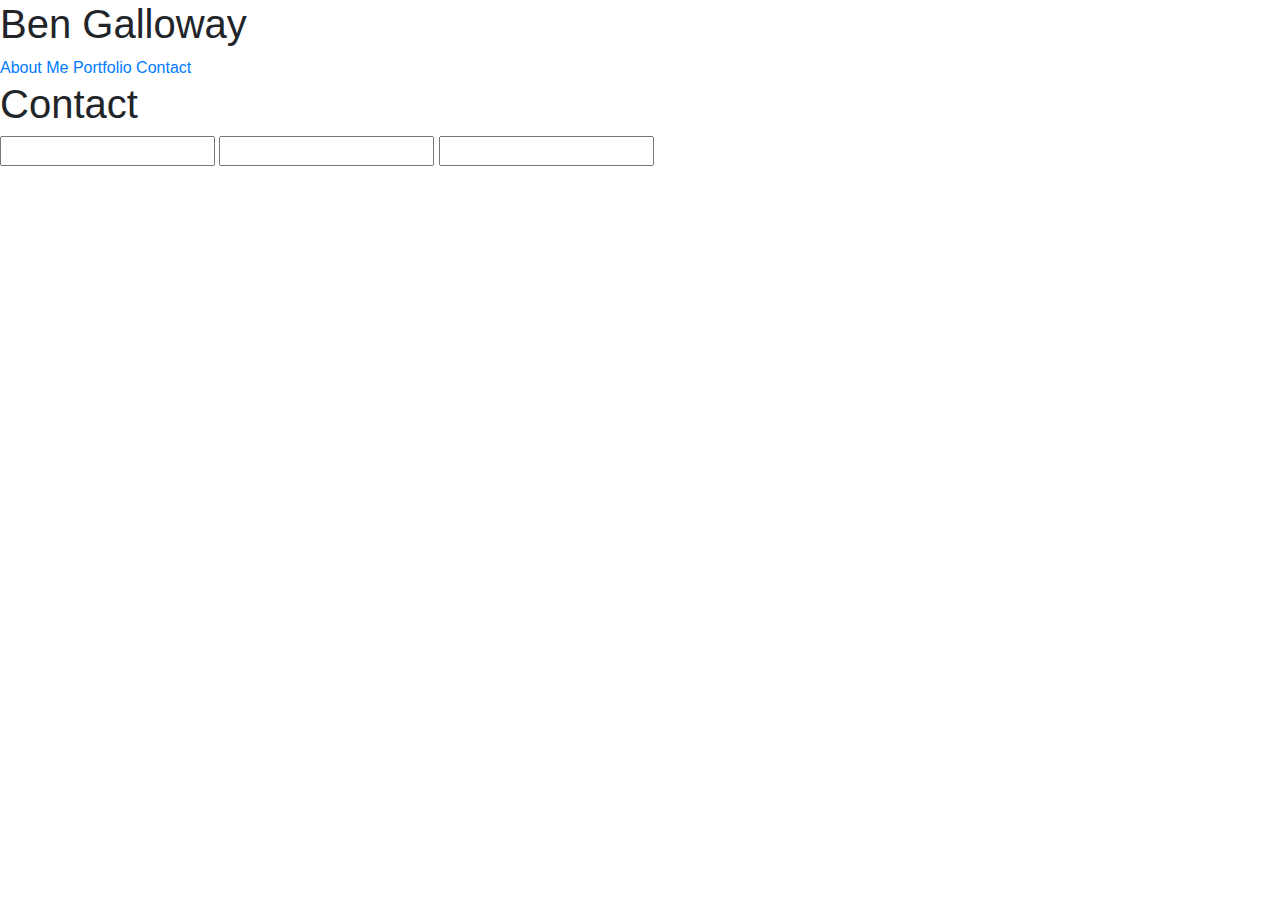
==== contact.html @ c19469f3 "add nav" ====
<!DOCTYPE html>
<html lang="en">
	<head>
		<meta charset="UTF-8" />
		<meta name="viewport" content="width=device-width, initial-scale=1.0" />
		<title>Contact</title>
		<link rel="stylesheet" href="./Assets/css/reset.css" />
		<link
			rel="stylesheet"
			href="https://stackpath.bootstrapcdn.com/bootstrap/4.5.2/css/bootstrap.min.css"
			integrity="sha384-JcKb8q3iqJ61gNV9KGb8thSsNjpSL0n8PARn9HuZOnIxN0hoP+VmmDGMN5t9UJ0Z"
			crossorigin="anonymous"
		/>
		<script
			src="https://stackpath.bootstrapcdn.com/bootstrap/4.5.2/js/bootstrap.min.js"
			integrity="sha384-B4gt1jrGC7Jh4AgTPSdUtOBvfO8shuf57BaghqFfPlYxofvL8/KUEfYiJOMMV+rV"
			crossorigin="anonymous"
		></script>
		<link rel="stylesheet" href="./Assets/css/styles.css" />
	</head>
	<body>
		<header>
			<nav>
				<h1>Ben Galloway</h1>
				<a href="./index.html">About Me</a>
				<a href="./portfolio.html">Portfolio</a>
				<a href="./contact.html">Contact</a>
			</nav>
		</header>
		<main>
			<h1>Contact</h1>
			<form action="">
				<input type="text" />
				<input type="text" />
				<input type="text" />
			</form>
		</main>
	</body>
</html>
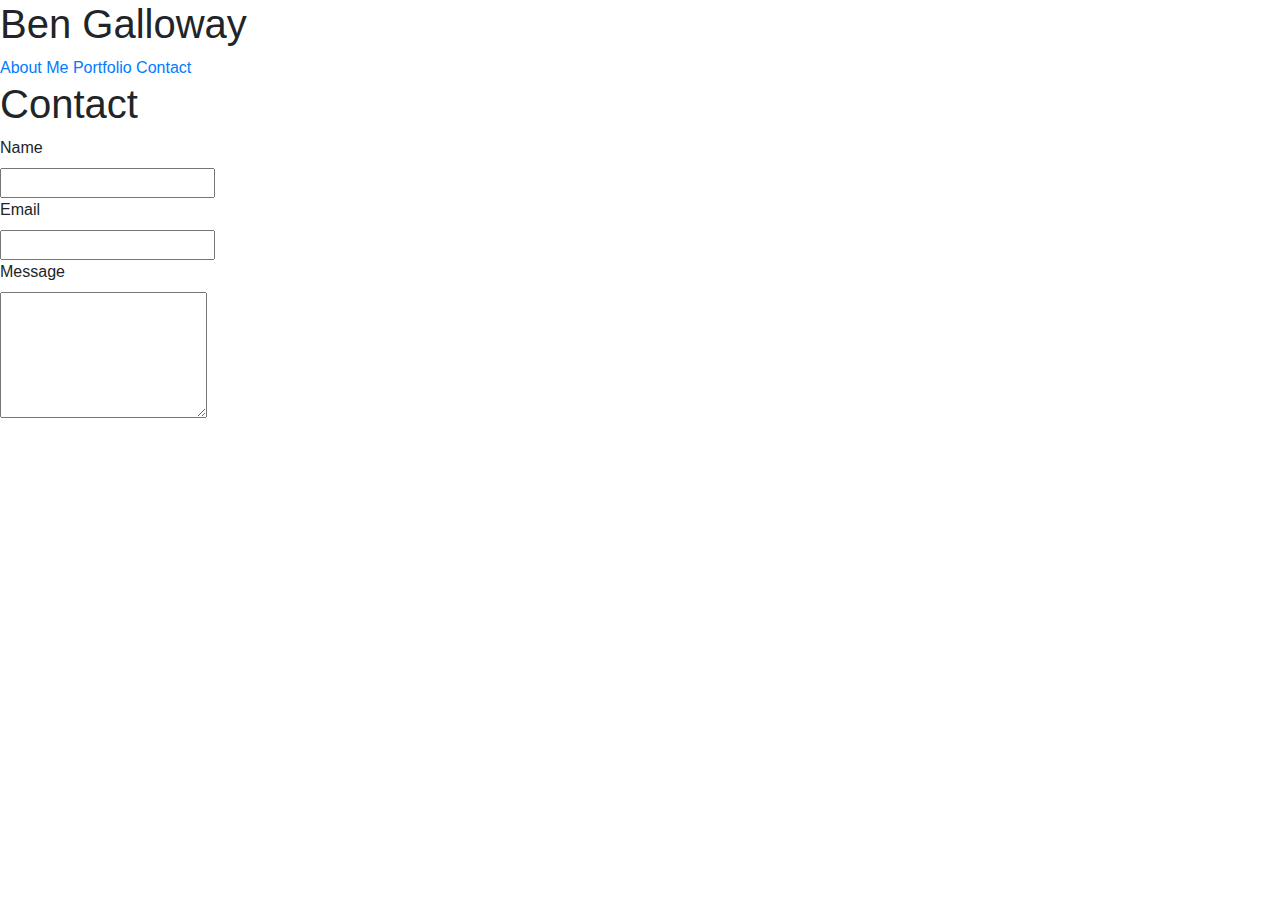
==== commit 14e9f44c: "add form to contact page" ====
--- a/contact.html
+++ b/contact.html
@@ -30,9 +30,12 @@
 		<main>
 			<h1>Contact</h1>
 			<form action="">
-				<input type="text" />
-				<input type="text" />
-				<input type="text" />
+                <label for="name">Name</label><br>
+				<input type="text" name="name"/><br>
+				<label for="email">Email</label><br>
+                <input type="email" name="email"/><br>
+                <label for="message">Message</label><br>
+				<textarea name="message" rows="5"></textarea>
 			</form>
 		</main>
 	</body>
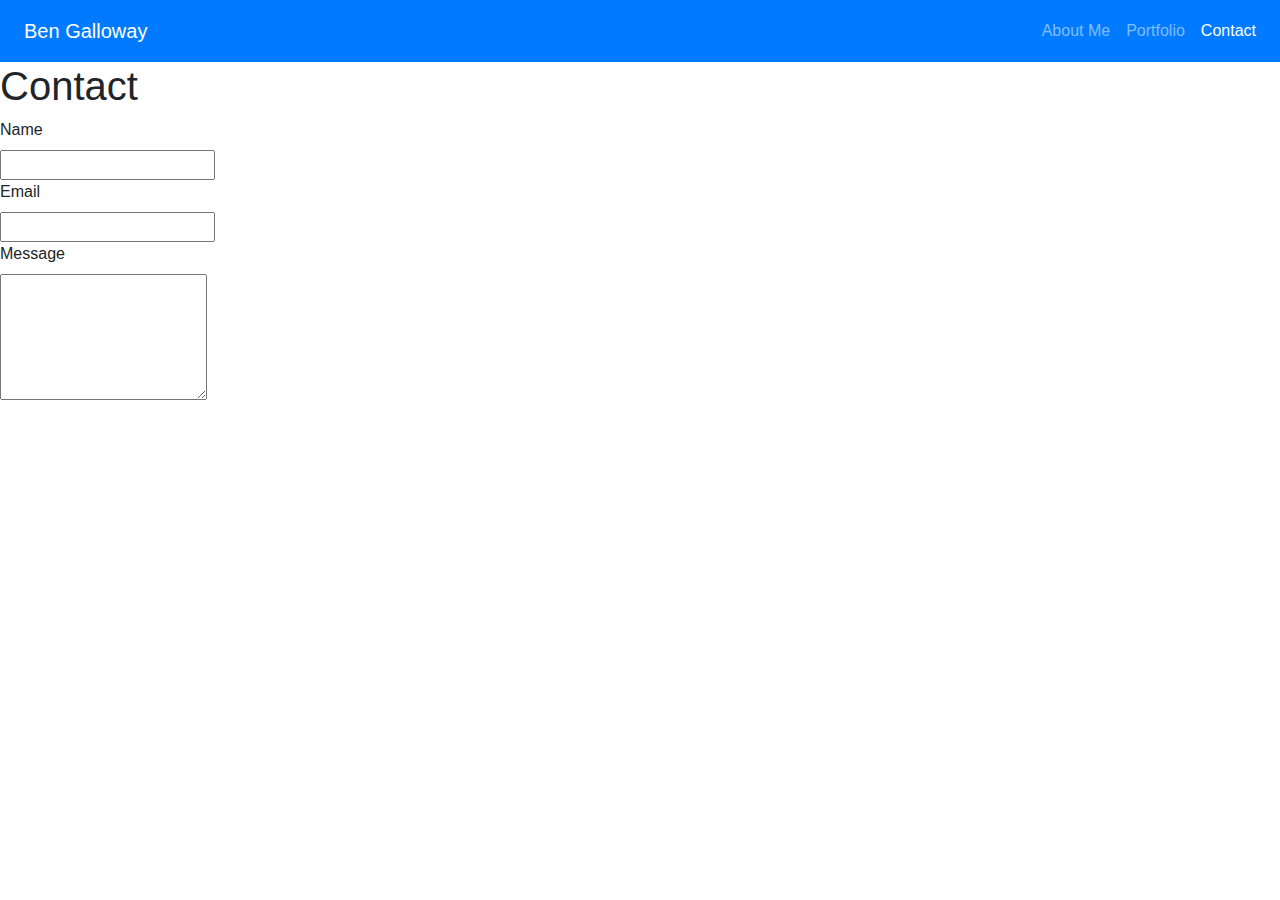
==== commit eeb0d276: "change nav on all pages" ====
--- a/contact.html
+++ b/contact.html
@@ -19,14 +19,39 @@
 		<link rel="stylesheet" href="./Assets/css/styles.css" />
 	</head>
 	<body>
-		<header>
-			<nav>
-				<h1>Ben Galloway</h1>
-				<a href="./index.html">About Me</a>
-				<a href="./portfolio.html">Portfolio</a>
-				<a href="./contact.html">Contact</a>
-			</nav>
-		</header>
+		<!-- navagation bar -->
+
+		<nav class="navbar navbar-expand-lg navbar-dark bg-primary">
+			<a class="navbar-brand p-2" href="#">Ben Galloway</a>
+			<button
+				class="navbar-toggler"
+				data-toggle="collapse"
+				data-target="#navbarSupportedContent"
+				aria-controls="navbarSupportedContent"
+				aria-expanded="false"
+				aria-label="Toggle navigation"
+			>
+				<span class="navbar-toggler-icon"></span>
+			</button>
+
+			<div class="collapse navbar-collapse" id="navbarSupportedContent">
+				<ul class="navbar-nav ml-auto">
+					<li class="nav-item">
+						<a class="nav-link" href="./index.html"
+							>About Me</a
+						>
+					</li>
+					<li class="nav-item">
+						<a class="nav-link" href="./portfolio.html"
+							>Portfolio</a
+						>
+					</li>
+					<li class="nav-item">
+						<a class="nav-link active" href="./contact.html">Contact<span class="sr-only">(current)</span></a>
+					</li>
+				</ul>
+			</div>
+		</nav>
 		<main>
 			<h1>Contact</h1>
 			<form action="">
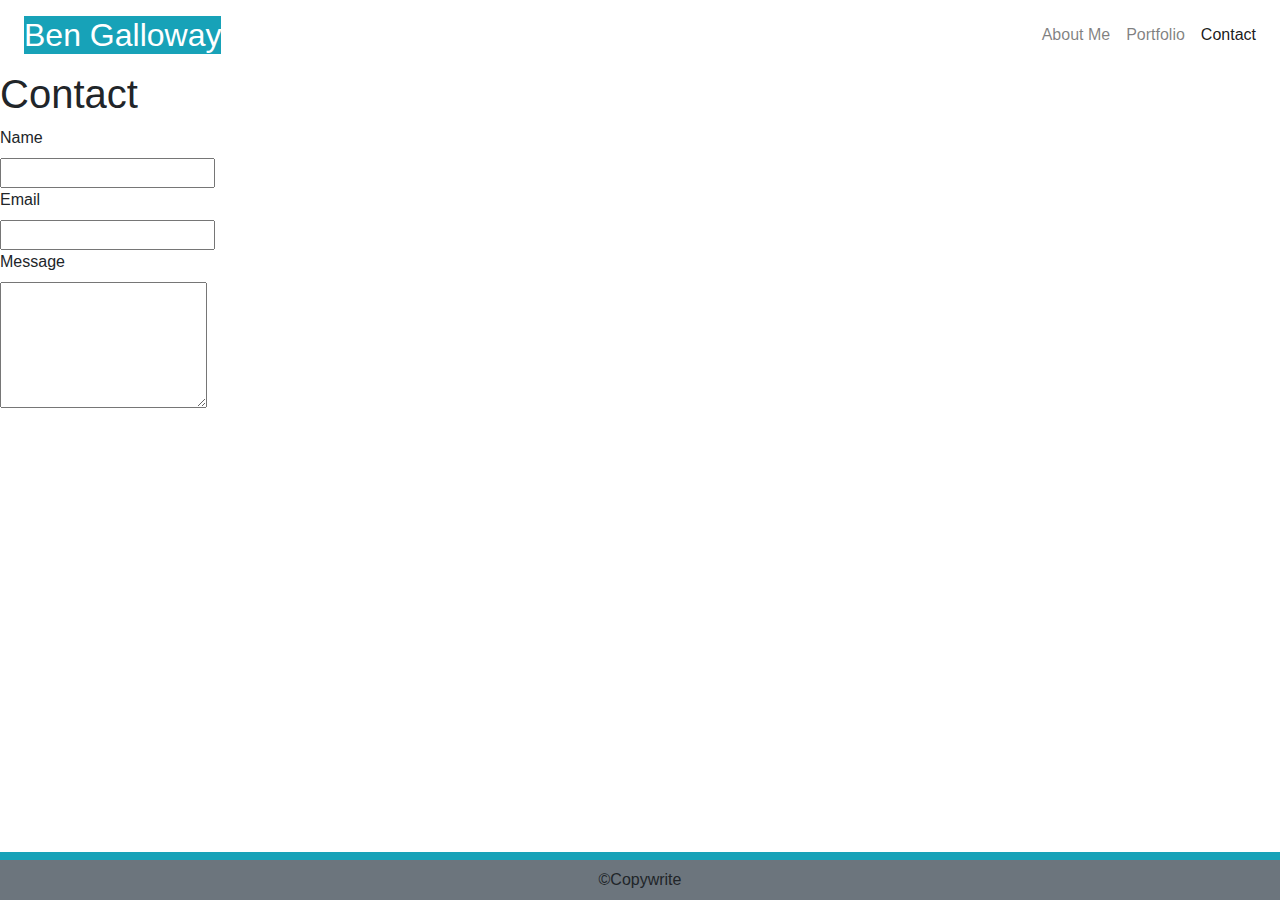
==== commit 9e529b02: "adjust nav bar add footer" ====
--- a/contact.html
+++ b/contact.html
@@ -4,25 +4,19 @@
 		<meta charset="UTF-8" />
 		<meta name="viewport" content="width=device-width, initial-scale=1.0" />
 		<title>Contact</title>
-		<link rel="stylesheet" href="./Assets/css/reset.css" />
 		<link
 			rel="stylesheet"
 			href="https://stackpath.bootstrapcdn.com/bootstrap/4.5.2/css/bootstrap.min.css"
 			integrity="sha384-JcKb8q3iqJ61gNV9KGb8thSsNjpSL0n8PARn9HuZOnIxN0hoP+VmmDGMN5t9UJ0Z"
 			crossorigin="anonymous"
 		/>
-		<script
-			src="https://stackpath.bootstrapcdn.com/bootstrap/4.5.2/js/bootstrap.min.js"
-			integrity="sha384-B4gt1jrGC7Jh4AgTPSdUtOBvfO8shuf57BaghqFfPlYxofvL8/KUEfYiJOMMV+rV"
-			crossorigin="anonymous"
-		></script>
-		<link rel="stylesheet" href="./Assets/css/styles.css" />
+		<link rel="stylesheet" href="./Assets/css/styles.css">
 	</head>
 	<body>
 		<!-- navagation bar -->
 
-		<nav class="navbar navbar-expand-lg navbar-dark bg-primary">
-			<a class="navbar-brand p-2" href="#">Ben Galloway</a>
+		<nav class="navbar navbar-expand-lg navbar-light bg-white sticky-top">
+			<h2 class="text-white bg-info m-2" href="#">Ben Galloway</h2>
 			<button
 				class="navbar-toggler"
 				data-toggle="collapse"
@@ -63,5 +57,24 @@
 				<textarea name="message" rows="5"></textarea>
 			</form>
 		</main>
+		<footer class="pt-2 bg-info fixed-bottom">
+			<p class="text-center bg-secondary p-2 m-auto">©Copywrite</p>
+		
+	</footer>
+		<script
+			src="https://code.jquery.com/jquery-3.5.1.slim.min.js"
+			integrity="sha384-DfXdz2htPH0lsSSs5nCTpuj/zy4C+OGpamoFVy38MVBnE+IbbVYUew+OrCXaRkfj"
+			crossorigin="anonymous"
+		></script>
+		<script
+			src="https://cdn.jsdelivr.net/npm/popper.js@1.16.1/dist/umd/popper.min.js"
+			integrity="sha384-9/reFTGAW83EW2RDu2S0VKaIzap3H66lZH81PoYlFhbGU+6BZp6G7niu735Sk7lN"
+			crossorigin="anonymous"
+		></script>
+		<script
+			src="https://stackpath.bootstrapcdn.com/bootstrap/4.5.2/js/bootstrap.min.js"
+			integrity="sha384-B4gt1jrGC7Jh4AgTPSdUtOBvfO8shuf57BaghqFfPlYxofvL8/KUEfYiJOMMV+rV"
+			crossorigin="anonymous"
+		></script>
 	</body>
 </html>
--- a/Assets/css/styles.css
+++ b/Assets/css/styles.css
@@ -0,0 +1,5 @@
+body {
+    background-color: #ffffff;
+background-image: url("https://www.transparenttextures.com/patterns/brick-wall-dark.png");
+/* This is mostly intended for prototyping; please download the pattern and re-host for production environments. Thank you!  transparenttextures.com */
+}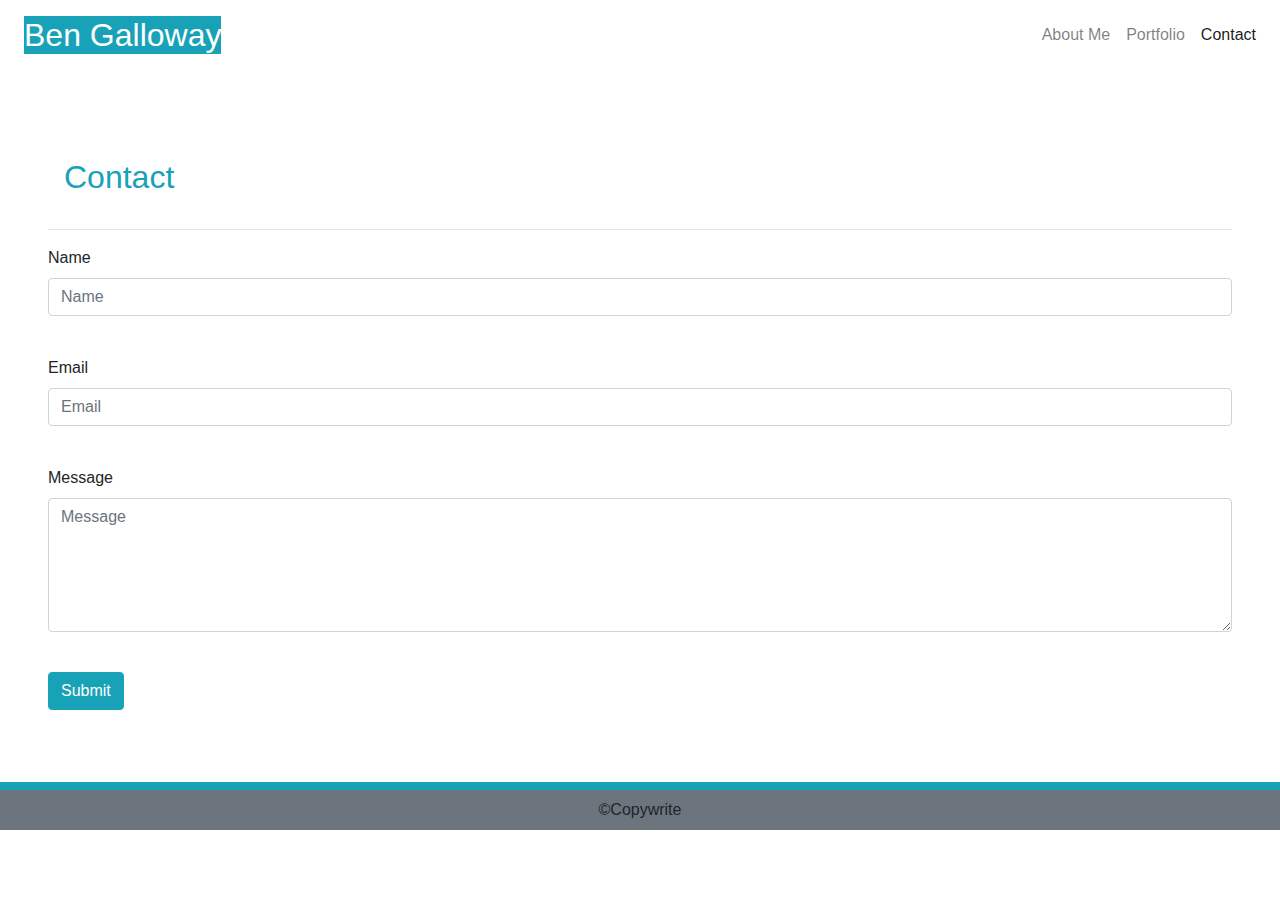
==== commit 51de77f2: "sm screen set" ====
--- a/contact.html
+++ b/contact.html
@@ -10,7 +10,7 @@
 			integrity="sha384-JcKb8q3iqJ61gNV9KGb8thSsNjpSL0n8PARn9HuZOnIxN0hoP+VmmDGMN5t9UJ0Z"
 			crossorigin="anonymous"
 		/>
-		<link rel="stylesheet" href="./Assets/css/styles.css">
+		<link rel="stylesheet" href="./Assets/css/styles.css" />
 	</head>
 	<body>
 		<!-- navagation bar -->
@@ -31,9 +31,7 @@
 			<div class="collapse navbar-collapse" id="navbarSupportedContent">
 				<ul class="navbar-nav ml-auto">
 					<li class="nav-item">
-						<a class="nav-link" href="./index.html"
-							>About Me</a
-						>
+						<a class="nav-link" href="./index.html">About Me</a>
 					</li>
 					<li class="nav-item">
 						<a class="nav-link" href="./portfolio.html"
@@ -41,26 +39,41 @@
 						>
 					</li>
 					<li class="nav-item">
-						<a class="nav-link active" href="./contact.html">Contact<span class="sr-only">(current)</span></a>
+						<a class="nav-link active" href="./contact.html"
+							>Contact<span class="sr-only">(current)</span></a
+						>
 					</li>
 				</ul>
 			</div>
 		</nav>
-		<main>
-			<h1>Contact</h1>
+		
+		
+		<main class="bg-white m-4 mt-5 p-4">
+			<h2 class="text-info p-3">Contact</h2>
+			<hr />
 			<form action="">
-                <label for="name">Name</label><br>
-				<input type="text" name="name"/><br>
-				<label for="email">Email</label><br>
-                <input type="email" name="email"/><br>
-                <label for="message">Message</label><br>
-				<textarea name="message" rows="5"></textarea>
+				<div class="form-group">
+					<label for="name">Name</label><br />
+					<input class="form-control" placeholder="Name" type="text" name="name" /><br />
+				</div>
+
+				<div class="form-group">
+					<label for="email">Email</label><br />
+					<input class="form-control" placeholder="Email" type="email" name="email" /><br />
+				</div>
+
+				<div class="form-group">
+					<label for="message">Message</label><br />
+					<textarea class="form-control" placeholder="Message" name="message" rows="5"></textarea>
+				</div>
+				<button type="submit" class="btn btn-info my-4">Submit</button>
 			</form>
+		
+		
 		</main>
-		<footer class="pt-2 bg-info fixed-bottom">
+		<footer class="pt-2 bg-info static-bottom">
 			<p class="text-center bg-secondary p-2 m-auto">©Copywrite</p>
-		
-	</footer>
+		</footer>
 		<script
 			src="https://code.jquery.com/jquery-3.5.1.slim.min.js"
 			integrity="sha384-DfXdz2htPH0lsSSs5nCTpuj/zy4C+OGpamoFVy38MVBnE+IbbVYUew+OrCXaRkfj"
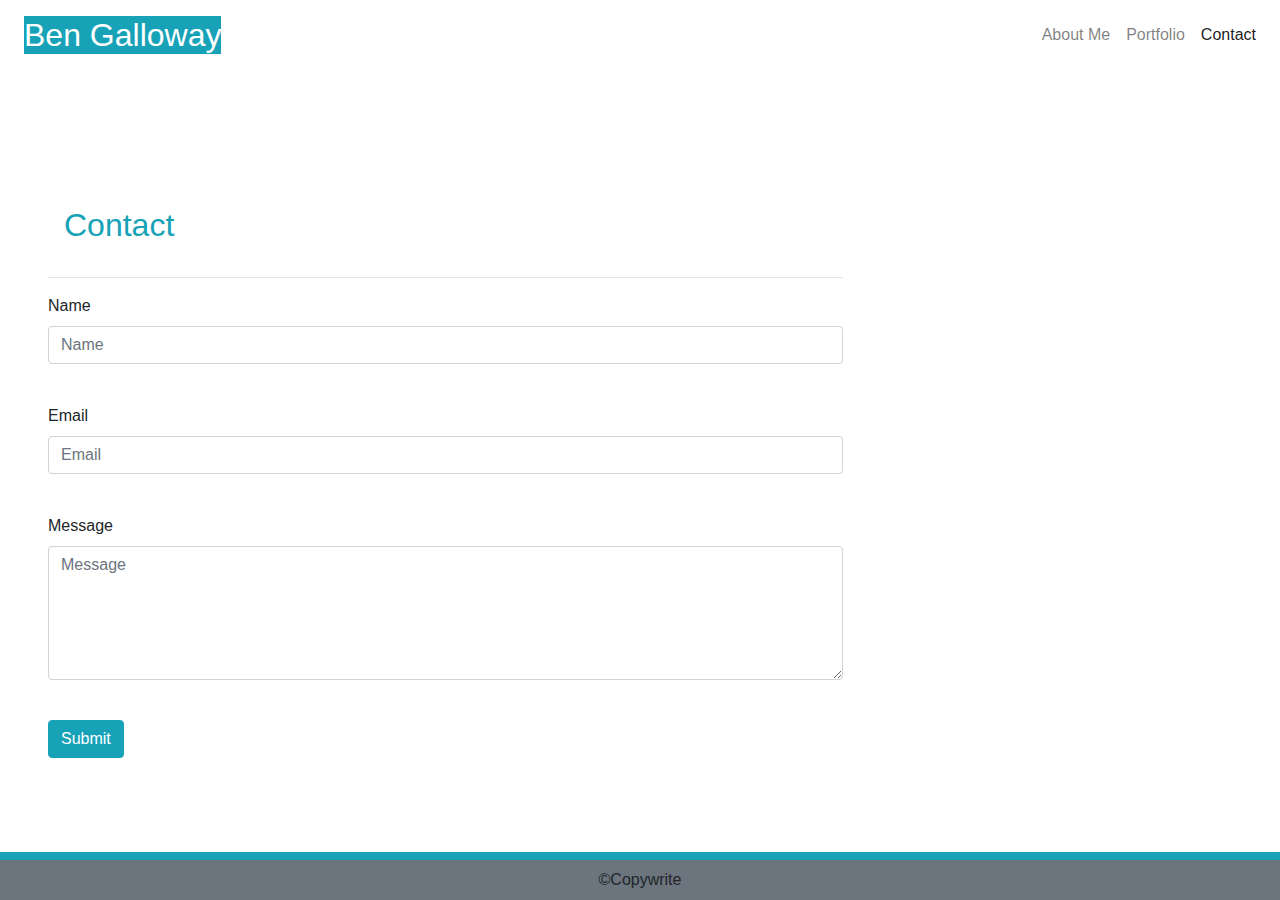
==== commit 5ae136b4: "adjust md bootstrap" ====
--- a/contact.html
+++ b/contact.html
@@ -12,7 +12,7 @@
 		/>
 		<link rel="stylesheet" href="./Assets/css/styles.css" />
 	</head>
-	<body>
+	<body class="d-flex flex-column min-vh-100">
 		<!-- navagation bar -->
 
 		<nav class="navbar navbar-expand-lg navbar-light bg-white sticky-top">
@@ -46,32 +46,51 @@
 				</ul>
 			</div>
 		</nav>
-		
-		
-		<main class="bg-white m-4 mt-5 p-4">
-			<h2 class="text-info p-3">Contact</h2>
-			<hr />
-			<form action="">
-				<div class="form-group">
-					<label for="name">Name</label><br />
-					<input class="form-control" placeholder="Name" type="text" name="name" /><br />
-				</div>
+		<div class="row m-4"></div>
+		<div class="row">
+			<div class="col col-md-8">
+				<main class="bg-white m-4 mt-5 p-4 container">
+					<h2 class="text-info p-3">Contact</h2>
+					<hr />
+					<form action="">
+						<div class="form-group">
+							<label for="name">Name</label><br />
+							<input
+								class="form-control"
+								placeholder="Name"
+								type="text"
+								name="name"
+							/><br />
+						</div>
 
-				<div class="form-group">
-					<label for="email">Email</label><br />
-					<input class="form-control" placeholder="Email" type="email" name="email" /><br />
-				</div>
+						<div class="form-group">
+							<label for="email">Email</label><br />
+							<input
+								class="form-control"
+								placeholder="Email"
+								type="email"
+								name="email"
+							/><br />
+						</div>
 
-				<div class="form-group">
-					<label for="message">Message</label><br />
-					<textarea class="form-control" placeholder="Message" name="message" rows="5"></textarea>
-				</div>
-				<button type="submit" class="btn btn-info my-4">Submit</button>
-			</form>
-		
-		
-		</main>
-		<footer class="pt-2 bg-info static-bottom">
+						<div class="form-group">
+							<label for="message">Message</label><br />
+							<textarea
+								class="form-control"
+								placeholder="Message"
+								name="message"
+								rows="5"
+							></textarea>
+						</div>
+						<button type="submit" class="btn btn-info my-4">
+							Submit
+						</button>
+					</form>
+				</main>
+			</div>
+			<div class="col-0 col-md-4"></div>
+		</div>
+		<footer class="pt-2 bg-info mt-auto">
 			<p class="text-center bg-secondary p-2 m-auto">©Copywrite</p>
 		</footer>
 		<script
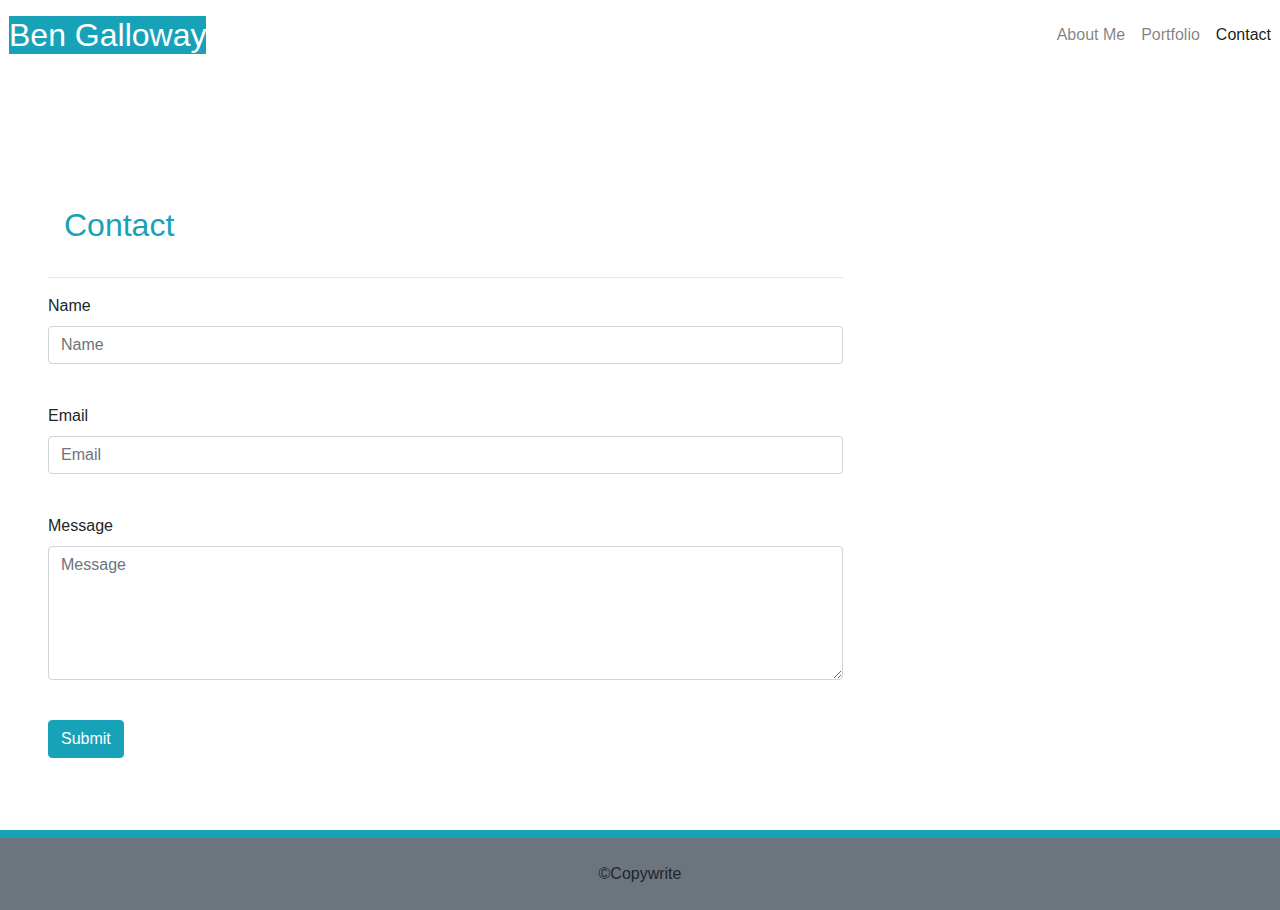
==== commit d9cb7027: "add picture, add reset" ====
--- a/contact.html
+++ b/contact.html
@@ -12,10 +12,12 @@
 		/>
 		<link rel="stylesheet" href="./Assets/css/styles.css" />
 	</head>
-	<body class="d-flex flex-column min-vh-100">
+	<body class="container-fluid p-0 m-0 d-flex flex-column">
 		<!-- navagation bar -->
 
-		<nav class="navbar navbar-expand-lg navbar-light bg-white sticky-top">
+		<nav
+			class="row navbar navbar-expand-lg navbar-light bg-white sticky-top"
+		>
 			<h2 class="text-white bg-info m-2" href="#">Ben Galloway</h2>
 			<button
 				class="navbar-toggler"
@@ -46,6 +48,8 @@
 				</ul>
 			</div>
 		</nav>
+
+		<!-- main section -->
 		<div class="row m-4"></div>
 		<div class="row">
 			<div class="col col-md-8">
@@ -90,9 +94,12 @@
 			</div>
 			<div class="col-0 col-md-4"></div>
 		</div>
-		<footer class="pt-2 bg-info mt-auto">
-			<p class="text-center bg-secondary p-2 m-auto">©Copywrite</p>
+
+		<!-- footer -->
+		<footer class="row pt-2 bg-info">
+			<p class="col-12 text-center p-4 m-0 bg-secondary">©Copywrite</p>
 		</footer>
+
 		<script
 			src="https://code.jquery.com/jquery-3.5.1.slim.min.js"
 			integrity="sha384-DfXdz2htPH0lsSSs5nCTpuj/zy4C+OGpamoFVy38MVBnE+IbbVYUew+OrCXaRkfj"
--- a/Assets/css/styles.css
+++ b/Assets/css/styles.css
@@ -2,4 +2,4 @@
     background-color: #ffffff;
 background-image: url("https://www.transparenttextures.com/patterns/brick-wall-dark.png");
 /* This is mostly intended for prototyping; please download the pattern and re-host for production environments. Thank you!  transparenttextures.com */
-}+}
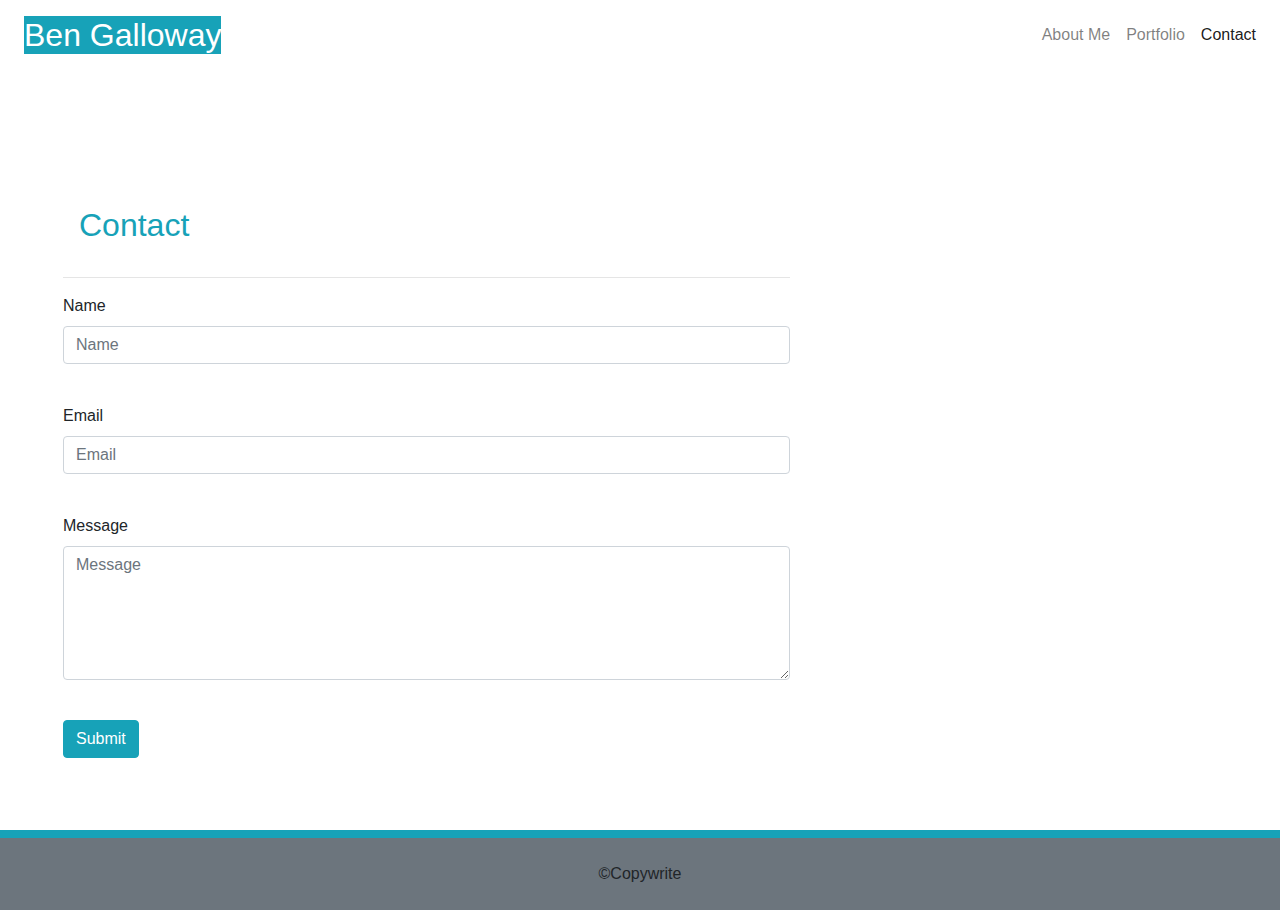
==== commit c1778b58: "adjust bootstrap row and col" ====
--- a/contact.html
+++ b/contact.html
@@ -12,91 +12,106 @@
 		/>
 		<link rel="stylesheet" href="./Assets/css/styles.css" />
 	</head>
-	<body class="container-fluid p-0 m-0 d-flex flex-column">
-		<!-- navagation bar -->
+	<body class="container-fluid">
+		<div class="content">
+			<div class="d-flex flex-column">
+				<!-- navagation bar -->
+				<div class="row">
+				<nav
+					class="col navbar navbar-expand-lg navbar-light bg-white sticky-top"
+				>
+					<h2 class="text-white bg-info m-2" href="#">
+						Ben Galloway
+					</h2>
+					<button
+						class="navbar-toggler"
+						data-toggle="collapse"
+						data-target="#navbarSupportedContent"
+						aria-controls="navbarSupportedContent"
+						aria-expanded="false"
+						aria-label="Toggle navigation"
+					>
+						<span class="navbar-toggler-icon"></span>
+					</button>
 
-		<nav
-			class="row navbar navbar-expand-lg navbar-light bg-white sticky-top"
-		>
-			<h2 class="text-white bg-info m-2" href="#">Ben Galloway</h2>
-			<button
-				class="navbar-toggler"
-				data-toggle="collapse"
-				data-target="#navbarSupportedContent"
-				aria-controls="navbarSupportedContent"
-				aria-expanded="false"
-				aria-label="Toggle navigation"
-			>
-				<span class="navbar-toggler-icon"></span>
-			</button>
+					<div
+						class="collapse navbar-collapse"
+						id="navbarSupportedContent"
+					>
+						<ul class="navbar-nav ml-auto">
+							<li class="nav-item">
+								<a class="nav-link" href="./index.html"
+									>About Me</a
+								>
+							</li>
+							<li class="nav-item">
+								<a class="nav-link" href="./portfolio.html"
+									>Portfolio</a
+								>
+							</li>
+							<li class="nav-item">
+								<a class="nav-link active" href="./contact.html"
+									>Contact<span class="sr-only"
+										>(current)</span
+									></a
+								>
+							</li>
+						</ul>
+					</div>
+				</nav>
+			</div>
+				<!-- main section -->
+				<div class="row m-4"></div>
 
-			<div class="collapse navbar-collapse" id="navbarSupportedContent">
-				<ul class="navbar-nav ml-auto">
-					<li class="nav-item">
-						<a class="nav-link" href="./index.html">About Me</a>
-					</li>
-					<li class="nav-item">
-						<a class="nav-link" href="./portfolio.html"
-							>Portfolio</a
-						>
-					</li>
-					<li class="nav-item">
-						<a class="nav-link active" href="./contact.html"
-							>Contact<span class="sr-only">(current)</span></a
-						>
-					</li>
-				</ul>
+
+				<div class="row">
+					<div class="col col-md-8">
+						<main class="bg-white m-4 mt-5 p-4">
+							<h2 class="text-info p-3">Contact</h2>
+							<hr />
+							<form action="">
+								<div class="form-group">
+									<label for="name">Name</label><br />
+									<input
+										class="form-control"
+										placeholder="Name"
+										type="text"
+										name="name"
+									/><br />
+								</div>
+
+								<div class="form-group">
+									<label for="email">Email</label><br />
+									<input
+										class="form-control"
+										placeholder="Email"
+										type="email"
+										name="email"
+									/><br />
+								</div>
+
+								<div class="form-group">
+									<label for="message">Message</label><br />
+									<textarea
+										class="form-control"
+										placeholder="Message"
+										name="message"
+										rows="5"
+									></textarea>
+								</div>
+								<button type="submit" class="btn btn-info my-4">
+									Submit
+								</button>
+							</form>
+						</main>
+					</div>
+					<div class="col-0 col-md-4"></div>
+				</div>
 			</div>
-		</nav>
-
-		<!-- main section -->
-		<div class="row m-4"></div>
-		<div class="row">
-			<div class="col col-md-8">
-				<main class="bg-white m-4 mt-5 p-4 container">
-					<h2 class="text-info p-3">Contact</h2>
-					<hr />
-					<form action="">
-						<div class="form-group">
-							<label for="name">Name</label><br />
-							<input
-								class="form-control"
-								placeholder="Name"
-								type="text"
-								name="name"
-							/><br />
-						</div>
-
-						<div class="form-group">
-							<label for="email">Email</label><br />
-							<input
-								class="form-control"
-								placeholder="Email"
-								type="email"
-								name="email"
-							/><br />
-						</div>
-
-						<div class="form-group">
-							<label for="message">Message</label><br />
-							<textarea
-								class="form-control"
-								placeholder="Message"
-								name="message"
-								rows="5"
-							></textarea>
-						</div>
-						<button type="submit" class="btn btn-info my-4">
-							Submit
-						</button>
-					</form>
-				</main>
-			</div>
-			<div class="col-0 col-md-4"></div>
 		</div>
 
 		<!-- footer -->
-		<footer class="row pt-2 bg-info">
+		<footer class="row pt-2 bg-info footer">
 			<p class="col-12 text-center p-4 m-0 bg-secondary">©Copywrite</p>
 		</footer>
 
--- a/Assets/css/styles.css
+++ b/Assets/css/styles.css
@@ -1,5 +1,19 @@
+html, body {
+    height: 100%;
+}
+
 body {
+    display: flex;
+    flex-direction: column;
     background-color: #ffffff;
-background-image: url("https://www.transparenttextures.com/patterns/brick-wall-dark.png");
-/* This is mostly intended for prototyping; please download the pattern and re-host for production environments. Thank you!  transparenttextures.com */
+    background-image: url("https://www.transparenttextures.com/patterns/brick-wall-dark.png");
+    /* This is mostly intended for prototyping; please download the pattern and re-host for production environments. Thank you!  transparenttextures.com */
 }
+
+.content {
+    flex: 1 0 auto;
+}
+
+.footer {
+    flex-shrink: 0;
+}